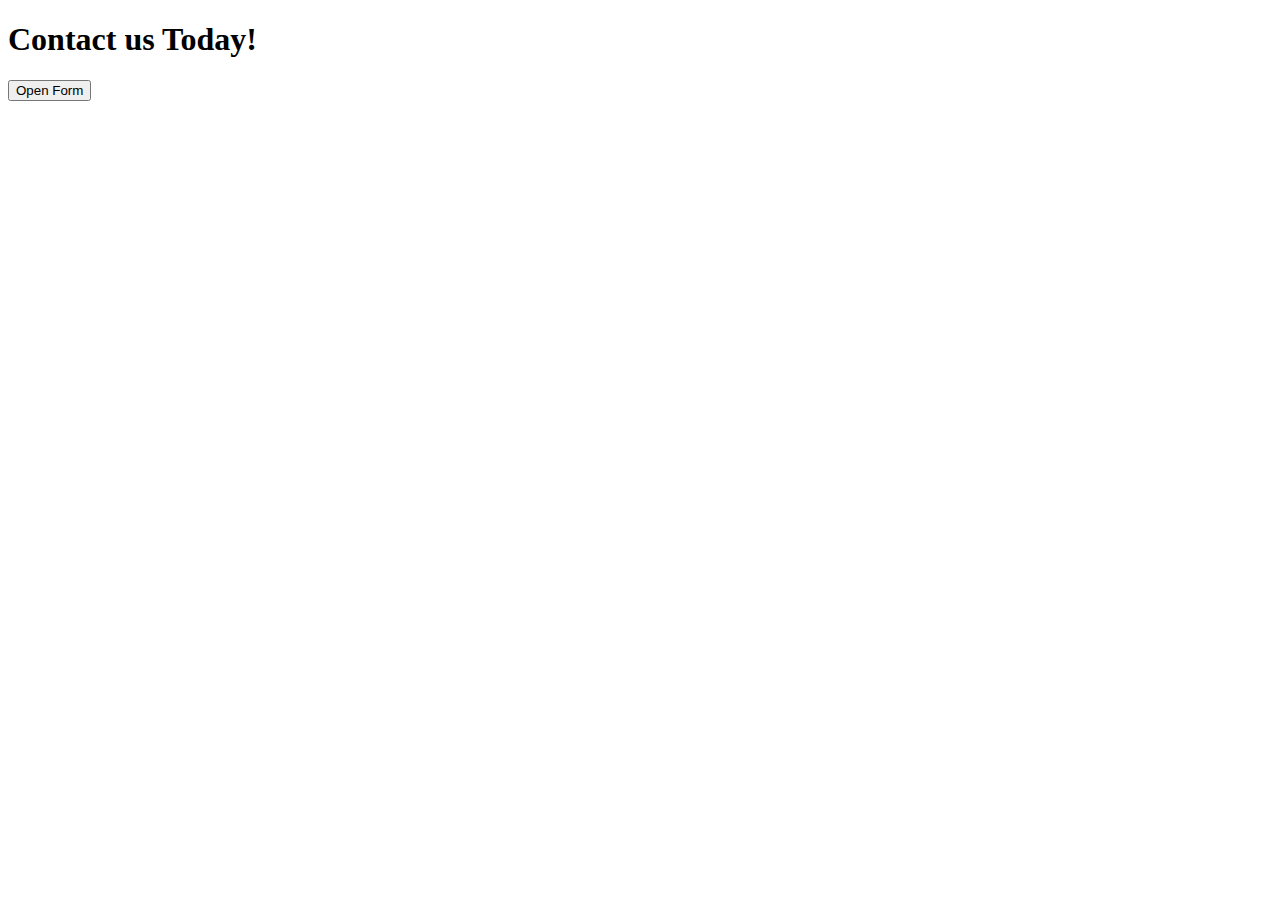
==== index.html @ 5a021236 "Add files via upload" ====
<!DOCTYPE html>
<html lang="en">
<head>
    <meta charset="UTF-8">
    <meta http-equiv="X-UA-Compatible" content="IE=edge">
    <meta name="viewport" content="width=device-width, initial-scale=1.0">
    <link rel="stylesheet" href="style.css">
    <script src="https://ajax.googleapis.com/ajax/libs/jquery/3.5.1/jquery.min.js"></script>
    <script src="https://cdn.jsdelivr.net/npm/bootstrap@5.1.2/dist/js/bootstrap.bundle.min.js"></script>
    <title>Document</title>
</head>
<body>
    <div id="nuk"></div>
    <h1>Contact us Today!</h1>
    <button id="btnOpenForm">Open Form</button>
    
    <div class="form-popup-bg" id="formPopupBg">
      <div class="form-container">
        <button id="btnCloseForm" class="close-button">X</button>
        <h1>Add Book</h1>
        <form action="index.html" method="get" id="bookInfo">
          <div class="form-group">
            <label for="">Book Title</label>
            <input type="text" class="form-control" name="title" placeholder="Book Title"/>
          </div>
          <br/>
          <div class="form-group">
            <label for="">Book Author</label>
            <input class="form-control" type="text" name="author" placeholder="Book Author"/>
          </div>
          <br />
          <div class="form-group">
            <label for="">Pages</label>
            <input class="form-control" type="number" name="pages" />
          </div>
          <br/>
          <div class="form-check">
            <input class="form-check-input" type="checkbox" name="read" value="read" id="flexCheckIndeterminate">
            <label class="form-check-label" for="flexCheckIndeterminate">
              I have read it!
            </label>
          </div>
          <button type="submit" id="submit">Submit</button>
        </form>
      </div>
    </div>
<div id="author"></div>
    <script src="app.js"></script>
    <script src="form.js"></script>
</body>
</html>
---- style.css ----
table,th,td{
    border: 1px solid black;
    
}
table{
    width:50%
}
@import url('https://fonts.googleapis.com/css?family=Roboto:300,500');



html, body {
  background-color: #fff;
}

.form-popup-bg {
  position:absolute;
  top: 0;
  left: 0;
  right: 0;
  bottom: 0;
  display: flex;
  flex-direction: column;
  align-content: center;
  justify-content: center;
}
.form-popup-bg {
  position: fixed;
  left: 0;
  top: 0;
  height: 100%;
  width: 100%;
  background-color: rgba(94, 110, 141, 0.9);
  opacity: 0;
  visibility: hidden;
  -webkit-transition: opacity 0.3s 0s, visibility 0s 0.3s;
  -moz-transition: opacity 0.3s 0s, visibility 0s 0.3s;
  transition: opacity 0.3s 0s, visibility 0s 0.3s;
  overflow-y: auto;
  z-index: 10000;
}
.form-popup-bg.isVisible {
  opacity: 1;
  visibility: visible;
  -webkit-transition: opacity 0.3s 0s, visibility 0s 0s;
  -moz-transition: opacity 0.3s 0s, visibility 0s 0s;
  transition: opacity 0.3s 0s, visibility 0s 0s;
}
.form-container {
    background-color: #2d3638;
    border-radius: 10px;
    box-shadow: 0 10px 20px rgba(0, 0, 0, 0.19), 0 6px 6px rgba(0, 0, 0, 0.23);
    display: flex;
    flex-direction: column;
    width: 100%;
    max-width: 700px;
    margin-left: auto;
    margin-right: auto;
    position:relative;
  padding: 40px;
  color: #fff;
}
.close-button {
  background:none;
  color: #fff;
  width: 40px;
  height: 40px;
  position: absolute;
  top: 0;
  right: 0;
  border: solid 1px #fff;
}

.form-popup-bg:before{
    content:'';
    background-color: #fff;
  opacity: .25;
  position:absolute;
  top: 0;
  left: 0;
  right: 0;
  bottom: 0;
}
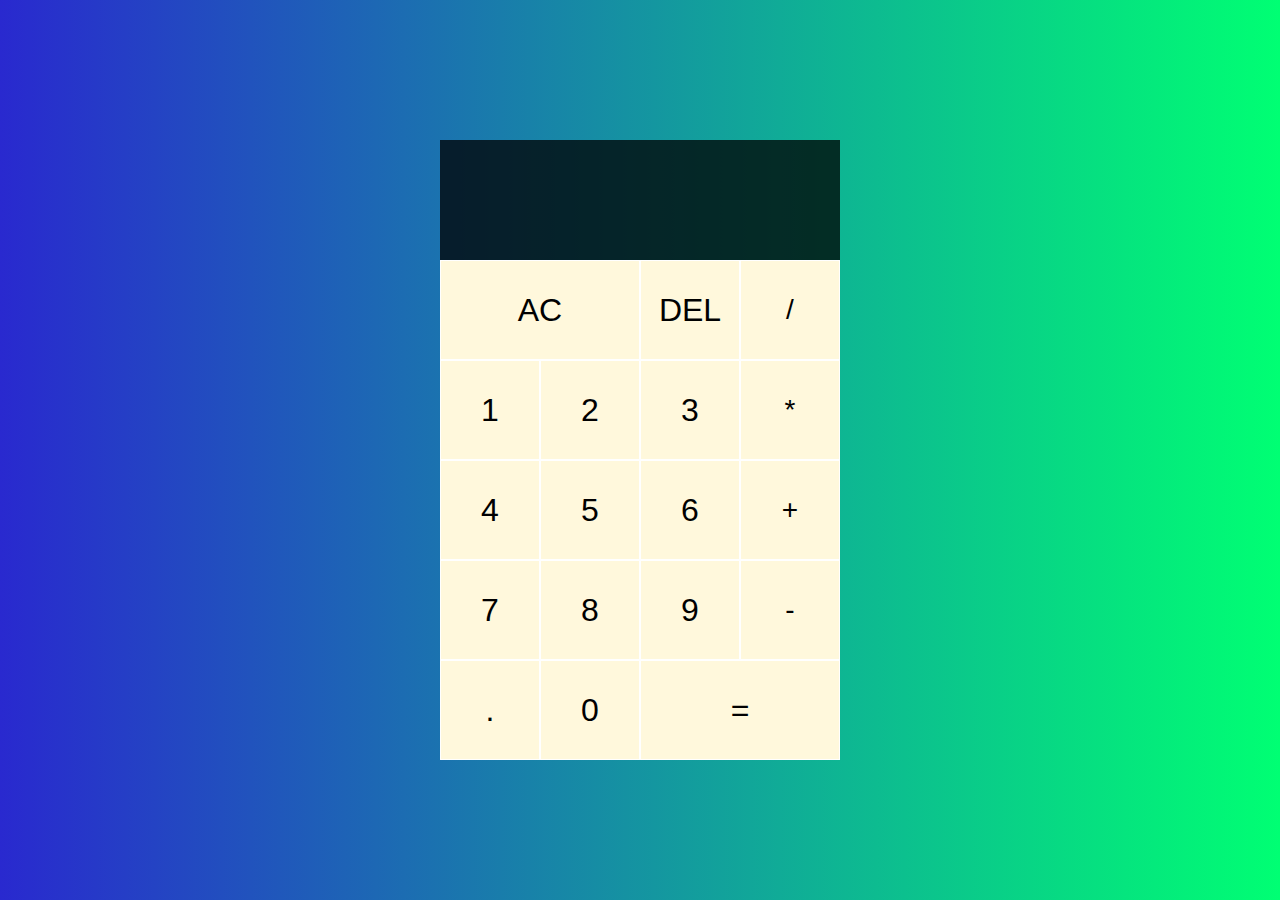
==== commit 71ac2de4: "Javascript_calculator" ====
--- a/index.html
+++ b/index.html
@@ -4,48 +4,34 @@
     <meta charset="UTF-8">
     <meta http-equiv="X-UA-Compatible" content="IE=edge">
     <meta name="viewport" content="width=device-width, initial-scale=1.0">
+    <title>Calculator</title>
     <link rel="stylesheet" href="style.css">
-    <script src="https://ajax.googleapis.com/ajax/libs/jquery/3.5.1/jquery.min.js"></script>
-    <script src="https://cdn.jsdelivr.net/npm/bootstrap@5.1.2/dist/js/bootstrap.bundle.min.js"></script>
-    <title>Document</title>
+    <script src="app.js" defer></script>
 </head>
 <body>
-    <div id="nuk"></div>
-    <h1>Contact us Today!</h1>
-    <button id="btnOpenForm">Open Form</button>
-    
-    <div class="form-popup-bg" id="formPopupBg">
-      <div class="form-container">
-        <button id="btnCloseForm" class="close-button">X</button>
-        <h1>Add Book</h1>
-        <form action="index.html" method="get" id="bookInfo">
-          <div class="form-group">
-            <label for="">Book Title</label>
-            <input type="text" class="form-control" name="title" placeholder="Book Title"/>
-          </div>
-          <br/>
-          <div class="form-group">
-            <label for="">Book Author</label>
-            <input class="form-control" type="text" name="author" placeholder="Book Author"/>
-          </div>
-          <br />
-          <div class="form-group">
-            <label for="">Pages</label>
-            <input class="form-control" type="number" name="pages" />
-          </div>
-          <br/>
-          <div class="form-check">
-            <input class="form-check-input" type="checkbox" name="read" value="read" id="flexCheckIndeterminate">
-            <label class="form-check-label" for="flexCheckIndeterminate">
-              I have read it!
-            </label>
-          </div>
-          <button type="submit" id="submit">Submit</button>
-        </form>
-      </div>
+    <div class="calculator-grid">
+        <div class="output">
+            <div data-previous-operand class="previous-operand"></div>
+            <div data-current-operand class="current-operand"></div>
+        </div>
+        <button data-all-clear class="span-two">AC</button>
+        <button data-delete>DEL</button>
+        <button data-operation id="operation">/</button>
+        <button data-numbers>1</button>
+        <button data-numbers>2</button>
+        <button data-numbers>3</button>
+        <button data-operation id="operation">*</button>
+        <button data-numbers>4</button>
+        <button data-numbers>5</button>
+        <button data-numbers>6</button>
+        <button data-operation id="operation">+</button>
+        <button data-numbers>7</button>
+        <button data-numbers>8</button>
+        <button data-numbers>9</button>
+        <button data-operation id="operation">-</button>
+        <button data-numbers>.</button>
+        <button data-numbers>0</button>
+        <button data-equals class="span-two">=</button>
     </div>
-<div id="author"></div>
-    <script src="app.js"></script>
-    <script src="form.js"></script>
 </body>
 </html>--- a/style.css
+++ b/style.css
@@ -1,85 +1,91 @@
-table,th,td{
-    border: 1px solid black;
-    
+*,
+*::before,
+*::after {
+  box-sizing: border-box;
+  font-family: "Lucida Sans", "Lucida Sans Regular", "Lucida Grande",
+    "Lucida Sans Unicode", Geneva, Verdana, sans-serif;
+  font-weight: normal;
 }
-table{
-    width:50%
+body {
+  padding: auto;
+  margin: auto;
+  background: linear-gradient(to right, #2929cf, #00ff73);
 }
-@import url('https://fonts.googleapis.com/css?family=Roboto:300,500');
-
-
-
-html, body {
-  background-color: #fff;
+.calculator-grid {
+  display: grid;
+  justify-content: center;
+  align-content: center;
+  min-height: 100vh;
+  grid-template-columns: repeat(4, 100px);
+  grid-template-rows: minmax(120px, auto) repeat(5, 100px);
+}
+@media (max-width: 600px) {
+  .calculator-grid {
+    display: grid;
+    justify-content: center;
+    align-content: center;
+    min-height: 85vh;
+    grid-template-columns: repeat(4, 65px);
+    grid-template-rows: minmax(70px, auto) repeat(5, 65px);
+  }
 }
 
-.form-popup-bg {
-  position:absolute;
-  top: 0;
-  left: 0;
-  right: 0;
-  bottom: 0;
+.calculator-grid > button {
+  cursor: pointer;
+  background-color: cornsilk;
+  font-size: 2em;
+  border: 1px solid white;
+  outline: none;
+}
+@media (max-width: 600px) {
+  .calculator-grid > button {
+    cursor: pointer;
+    background-color: cornsilk;
+    font-size: 0.75em;
+    border: 0.5px solid white;
+    outline: none;
+  }
+}
+#operation {
+  font-size: 1.75em;
+}
+@media (max-width: 600px) {
+  #operation {
+    font-size: 1em;
+  }
+}
+.span-two {
+  grid-column: span 2;
+}
+@media (max-width: 600px) {
+  .span-two {
+    grid-column: span 2;
+  }
+}
+.output {
+  grid-column: 1 / -1;
+  color: white;
+  background-color: rgb(0, 0, 0, 0.75);
   display: flex;
   flex-direction: column;
-  align-content: center;
-  justify-content: center;
-}
-.form-popup-bg {
-  position: fixed;
-  left: 0;
-  top: 0;
-  height: 100%;
-  width: 100%;
-  background-color: rgba(94, 110, 141, 0.9);
-  opacity: 0;
-  visibility: hidden;
-  -webkit-transition: opacity 0.3s 0s, visibility 0s 0.3s;
-  -moz-transition: opacity 0.3s 0s, visibility 0s 0.3s;
-  transition: opacity 0.3s 0s, visibility 0s 0.3s;
-  overflow-y: auto;
-  z-index: 10000;
-}
-.form-popup-bg.isVisible {
-  opacity: 1;
-  visibility: visible;
-  -webkit-transition: opacity 0.3s 0s, visibility 0s 0s;
-  -moz-transition: opacity 0.3s 0s, visibility 0s 0s;
-  transition: opacity 0.3s 0s, visibility 0s 0s;
-}
-.form-container {
-    background-color: #2d3638;
-    border-radius: 10px;
-    box-shadow: 0 10px 20px rgba(0, 0, 0, 0.19), 0 6px 6px rgba(0, 0, 0, 0.23);
-    display: flex;
-    flex-direction: column;
-    width: 100%;
-    max-width: 700px;
-    margin-left: auto;
-    margin-right: auto;
-    position:relative;
-  padding: 40px;
-  color: #fff;
-}
-.close-button {
-  background:none;
-  color: #fff;
-  width: 40px;
-  height: 40px;
-  position: absolute;
-  top: 0;
-  right: 0;
-  border: solid 1px #fff;
+  align-items: flex-end;
+  padding: 10px;
+  justify-content: space-around;
+  word-wrap: break-word;
+  word-break: break-all;
 }
 
-.form-popup-bg:before{
-    content:'';
-    background-color: #fff;
-  opacity: .25;
-  position:absolute;
-  top: 0;
-  left: 0;
-  right: 0;
-  bottom: 0;
+.output .previous-operand {
+  color: wheat;
+  font-size: 1em;
 }
-
-
+.output .current-operand {
+  color: white;
+  font-size: 2em;
+}
+@media (max-width: 800px) {
+  .output .current-operand {
+    color: white;
+    font-size: 0.9em;
+  }
+}
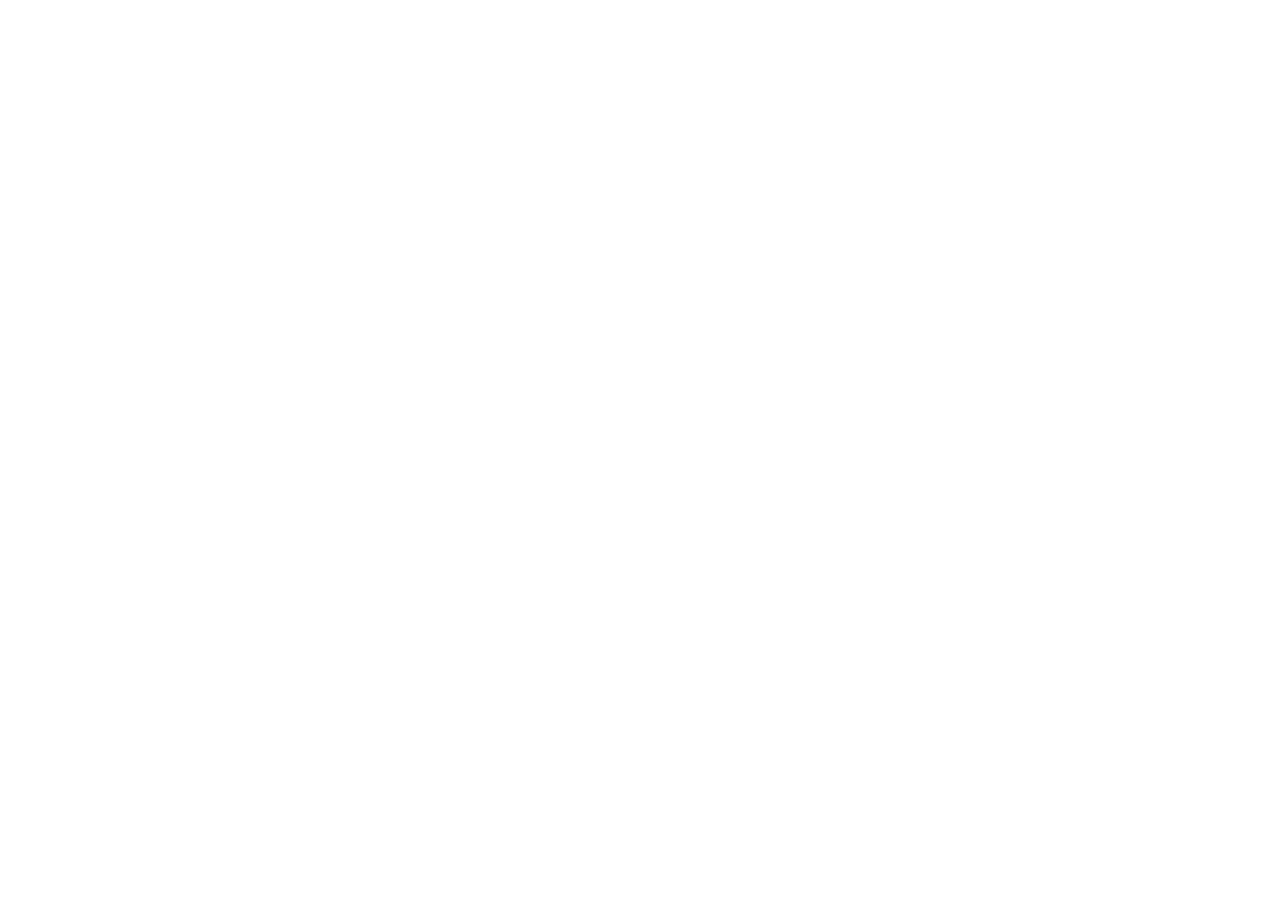
==== commit 206f3f6f: "Updates" ====
--- a/index.html
+++ b/index.html
@@ -1,37 +1 @@
-<!DOCTYPE html>
-<html lang="en">
-<head>
-    <meta charset="UTF-8">
-    <meta http-equiv="X-UA-Compatible" content="IE=edge">
-    <meta name="viewport" content="width=device-width, initial-scale=1.0">
-    <title>Calculator</title>
-    <link rel="stylesheet" href="style.css">
-    <script src="app.js" defer></script>
-</head>
-<body>
-    <div class="calculator-grid">
-        <div class="output">
-            <div data-previous-operand class="previous-operand"></div>
-            <div data-current-operand class="current-operand"></div>
-        </div>
-        <button data-all-clear class="span-two">AC</button>
-        <button data-delete>DEL</button>
-        <button data-operation id="operation">/</button>
-        <button data-numbers>1</button>
-        <button data-numbers>2</button>
-        <button data-numbers>3</button>
-        <button data-operation id="operation">*</button>
-        <button data-numbers>4</button>
-        <button data-numbers>5</button>
-        <button data-numbers>6</button>
-        <button data-operation id="operation">+</button>
-        <button data-numbers>7</button>
-        <button data-numbers>8</button>
-        <button data-numbers>9</button>
-        <button data-operation id="operation">-</button>
-        <button data-numbers>.</button>
-        <button data-numbers>0</button>
-        <button data-equals class="span-two">=</button>
-    </div>
-</body>
-</html>+<!doctype html><html lang="en"><head><meta charset="utf-8"/><link rel="icon" href="/worldOfRecipe/favicon.ico"/><link rel="stylesheet" href="https://fonts.googleapis.com/css?family=Roboto:300,400,500,700&display=swap"/><link rel="stylesheet" href="https://fonts.googleapis.com/icon?family=Material+Icons"/><meta name="viewport" content="width=device-width,initial-scale=1"/><meta name="theme-color" content="#000000"/><meta name="description" content="Web site created using create-react-app"/><link rel="apple-touch-icon" href="/worldOfRecipe/logo192.png"/><link rel="manifest" href="/worldOfRecipe/manifest.json"/><title>React App</title><script defer="defer" src="/worldOfRecipe/static/js/main.55b55f3c.js"></script><link href="/worldOfRecipe/static/css/main.e210e9b8.css" rel="stylesheet"></head><body><script src="https://accounts.google.com/gsi/client"></script><div id="root"></div></body></html>